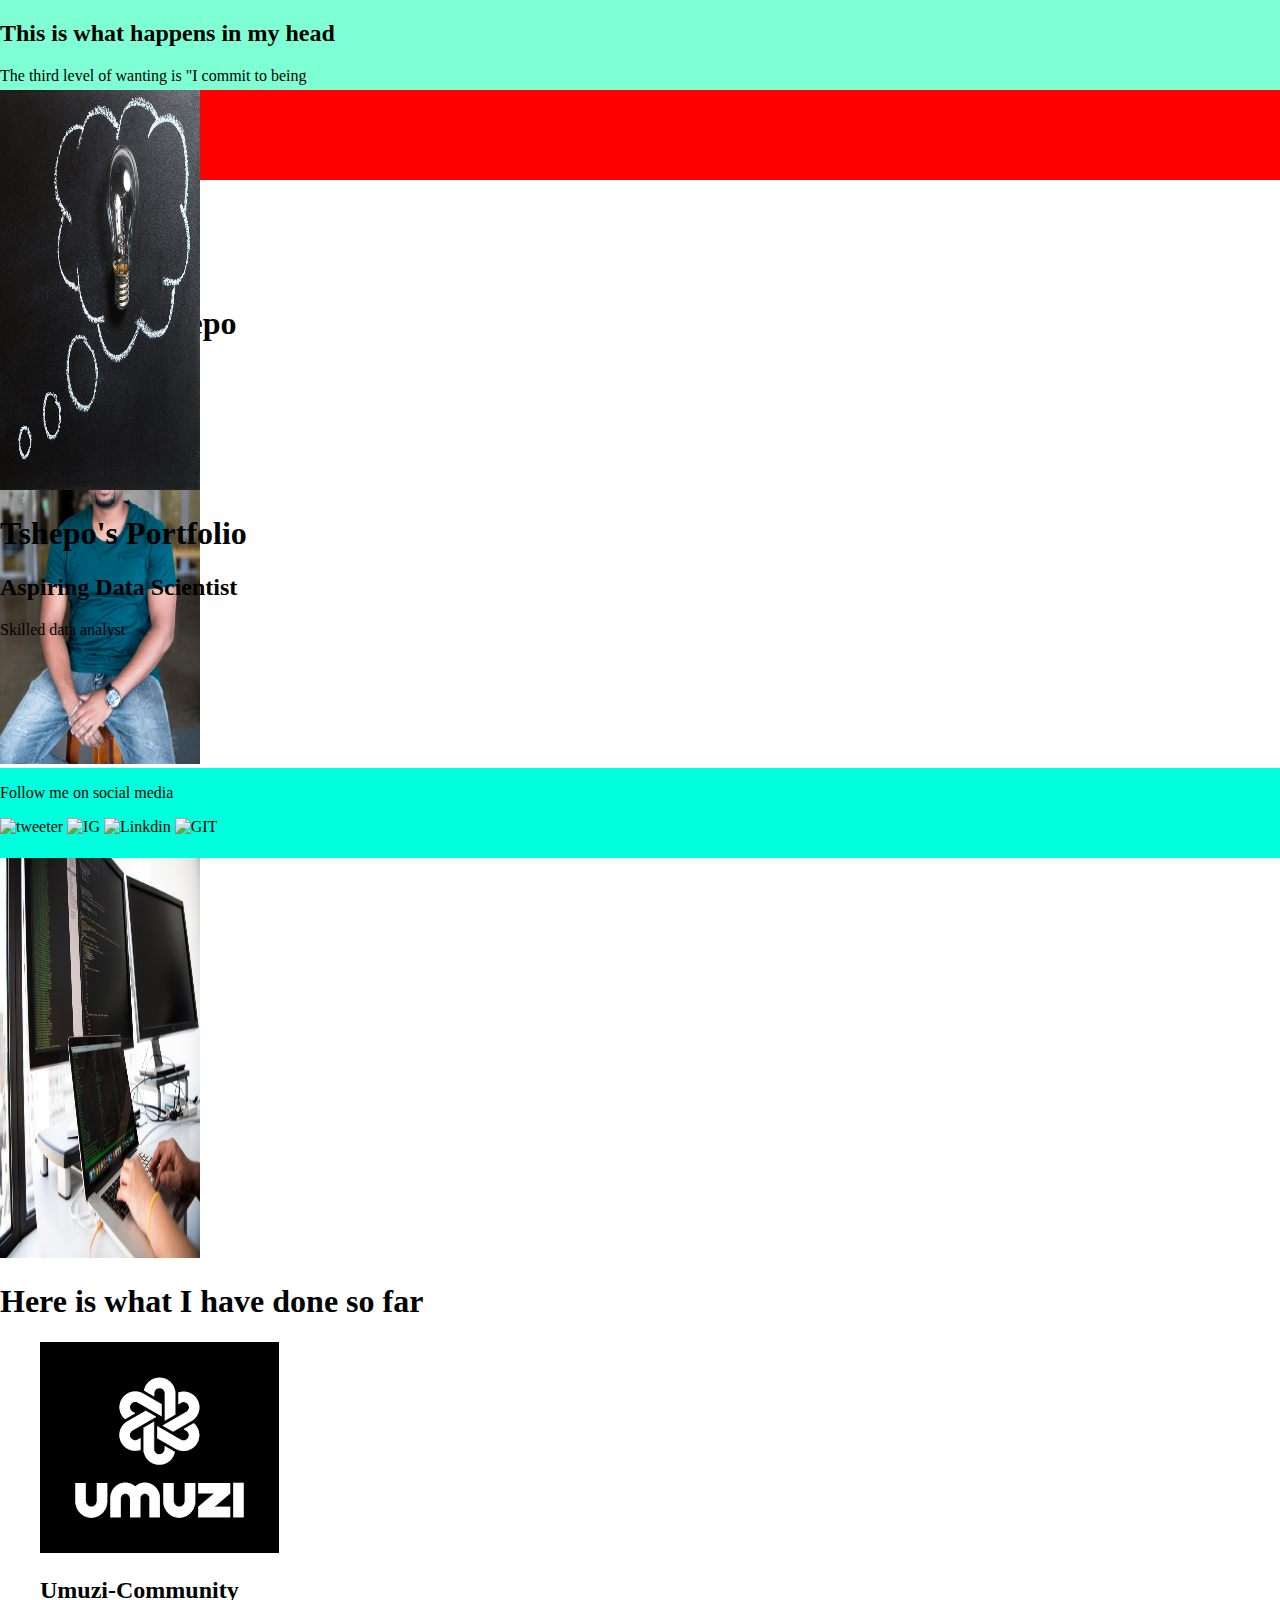
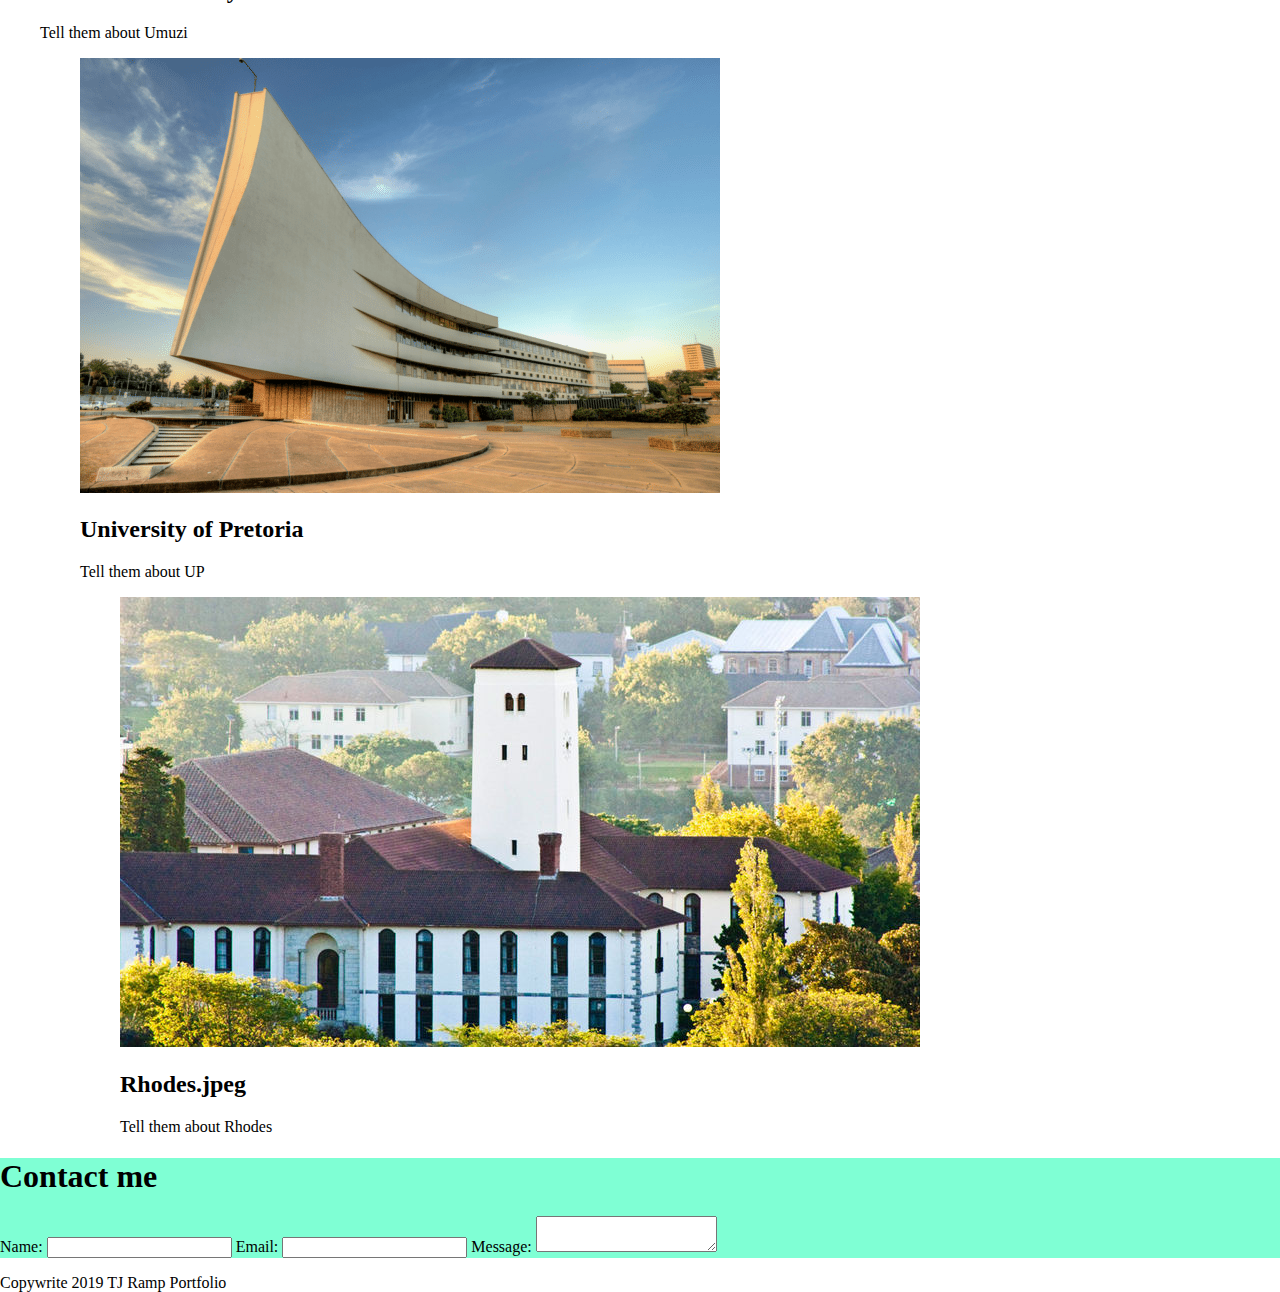
==== portfolio_TJ/index.html @ 8f6a7d2e "Add files via upload" ====
<!DOCTYPE html>
<html lang="en">
<head>
  <meta name="viewport" content="width=device-width, initial-scale=1.0">
  <meta charset="UTF-8">
  <meta name="viewport" content="width=device-width, initial-scale=1.0">
  <meta http-equiv="X-UA-Compatible" content="ie=edge">
  <title>Tshepo Portfolio</title>
  <link rel="stylesheet" href="scss/main.css">
</head>
<body>
   

    </div>  
    <aside>
         <nav>
            <ul>
                    <li><a href="ramp">Home</a></li>
                    <li><a href="tshepo-middle">News</a></li>
                    <li><a href="about.asp">Projects</a></li>
                    <li><a href="Contact.asp">Contact</a></li>
            </ul>
        </nav>

    </aside>
    <div class ="ramp">
        <h1><span> Hey, I am Tshepo</h1>
            <img src="img/TJRamp.JPG"alt="a person typing" width="200" height="400">
    </div>
  
        


    <section class="tshepo">
        <div class="tshepo-left"></div>
        <div class="tshepo-middle">
            <h2>This is what happens in my head</h2>
            <p>The third level of wanting is "I commit to being </p>
        </div>
    </section>
        <div class="tshepo-right">
            <img src="img/photography-of-person-typing-1181675.jpg" alt="a person typing" width="200" height="400">
        </div>
    <section class="about">
        <img class="about-image" src="img/analysis-blackboard-board-bubble-355952.jpg" alt="light bulb" width="200" height="400">
        <h1 class="about-title">Tshepo's Portfolio</h1>
        <h2 class="about-subtitle">Aspiring Data Scientist</h2>
        <div class="about-text">
            <p>Skilled data analyst</p>
            
    
    </section>


    <section class="portfolio">
        <div class="container">
            <h1>Here is what I have done so far</h1>
            <div class="portfoliio-items">
                <figure class="portfolio-item featured">
                    <img src="img/Umuzi.png">
                    <figcaption>
                        <h2 class="portfolio-title">Umuzi-Community</h2>
                        <p class="portfolio-desc"> Tell them about Umuzi </p>
                        <a href="https://www.umuzi.org/data" class="portfolio-link"></a>
                    </figcaption>
                <figure class="portfolio-item featured">
                    <img src="img/UP.png">
                    <figcaption>
                        <h2 class="portfolio-title">University of Pretoria</h2>
                        <p class="portfolio-desc"> Tell them about UP </p>
                        <a href="https://www.up.ac.za/" class="portfolio-link"></a>
                    </figcaption>
                <figure class="portfolio-item featured">
                    <img src="img/Rhodes.jpeg">
                    <figcaption>
                        <h2 class="portfolio-title">Rhodes.jpeg</h2>
                        <p class="portfolio-desc"> Tell them about Rhodes </p>
                        <a href="https://www.ru.ac.za/" class="portfolio-link"></a>
                    </figcaption>

                </figure>
            </div>
            <section class="contact">
                <h1>Contact me</h1>
                <form action="">
                    <label class="name">Name:
                        <input type="text" id="name">
                    </label>
                    <label class="email">Email:
                        <input type="text" id="email">
                    </label>

                    <label class="message">Message:
                        <textarea name="" id="message"></textarea>
                    
                    </label>

            </form>

        </section>



        </div>
    </section>
    <footer>
        <p>Follow me on social media</p>
        <div class="social-Icons">
            <img class="twitterimage" alt="tweeter">
            <img class="Instagram" alt="IG">
            <img class="Linkedin" alt="Linkdin">
            <img class="Github" alt="GIT">
        </div>
    </footer>
    <p class="copyright"> Copywrite 2019 TJ Ramp Portfolio</p>


    

 </body>
 </html>
---- portfolio_TJ/scss/main.css ----
body, html{
    height: 100vh
}
body{margin: 0;
        display: grid;
        grid-template-columns: auto 50% auto;
        grid-template-rows: 10% 10% auto auto 10%;
        grid-template-areas: 
    
        "header header"
        "section1 section2"
        "main main"
        "section3 section4"
        "footer footer"
   
}
header{
    grid-area: header;
    background-color: aqua;

}
section:nth-of-type(1){
    grid-area: section1;
    background-color: aquamarine;
}
section:nth-of-type(2){
    grid-area: section2;
    background-color: red;

}
main{
    grid-area: main1;
    background-color: rgb(0, 17, 255);
}
}
main{
    grid-area: main2;
    background-color: rgb(0, 195, 255);
}
}
main{
    grid-area: main3;
    background-color: rgb(89, 0, 255);
}
footer{
    grid-area: footer;
    background-color: rgb(0, 255, 221);
}
@media only screen and (min-width:760px){
    body{
         margin: 0;
    display: grid;
    grid-template-columns: 100%;
    grid-template-rows: repeat(auto, 5);
    grid-template-areas:
    "section1"
    "section2"
    "main"
    "section3"
    "footer"


}
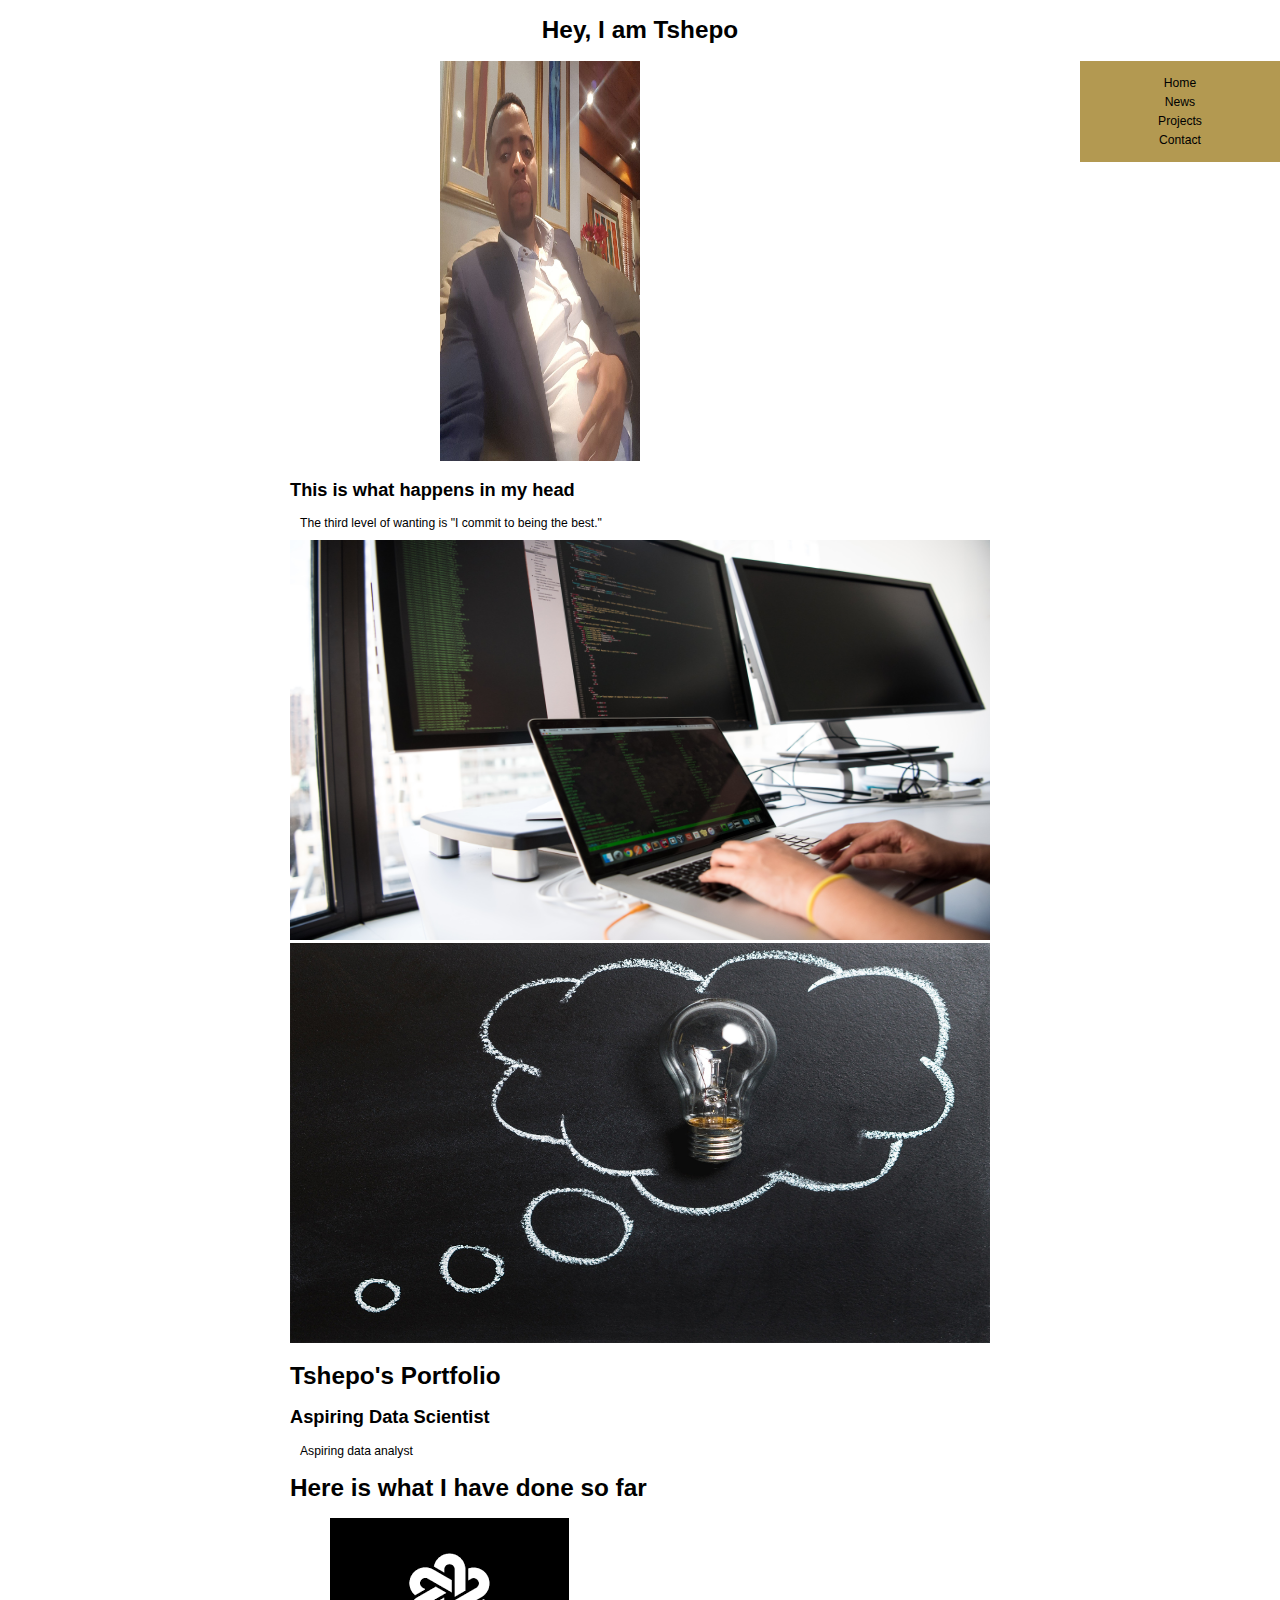
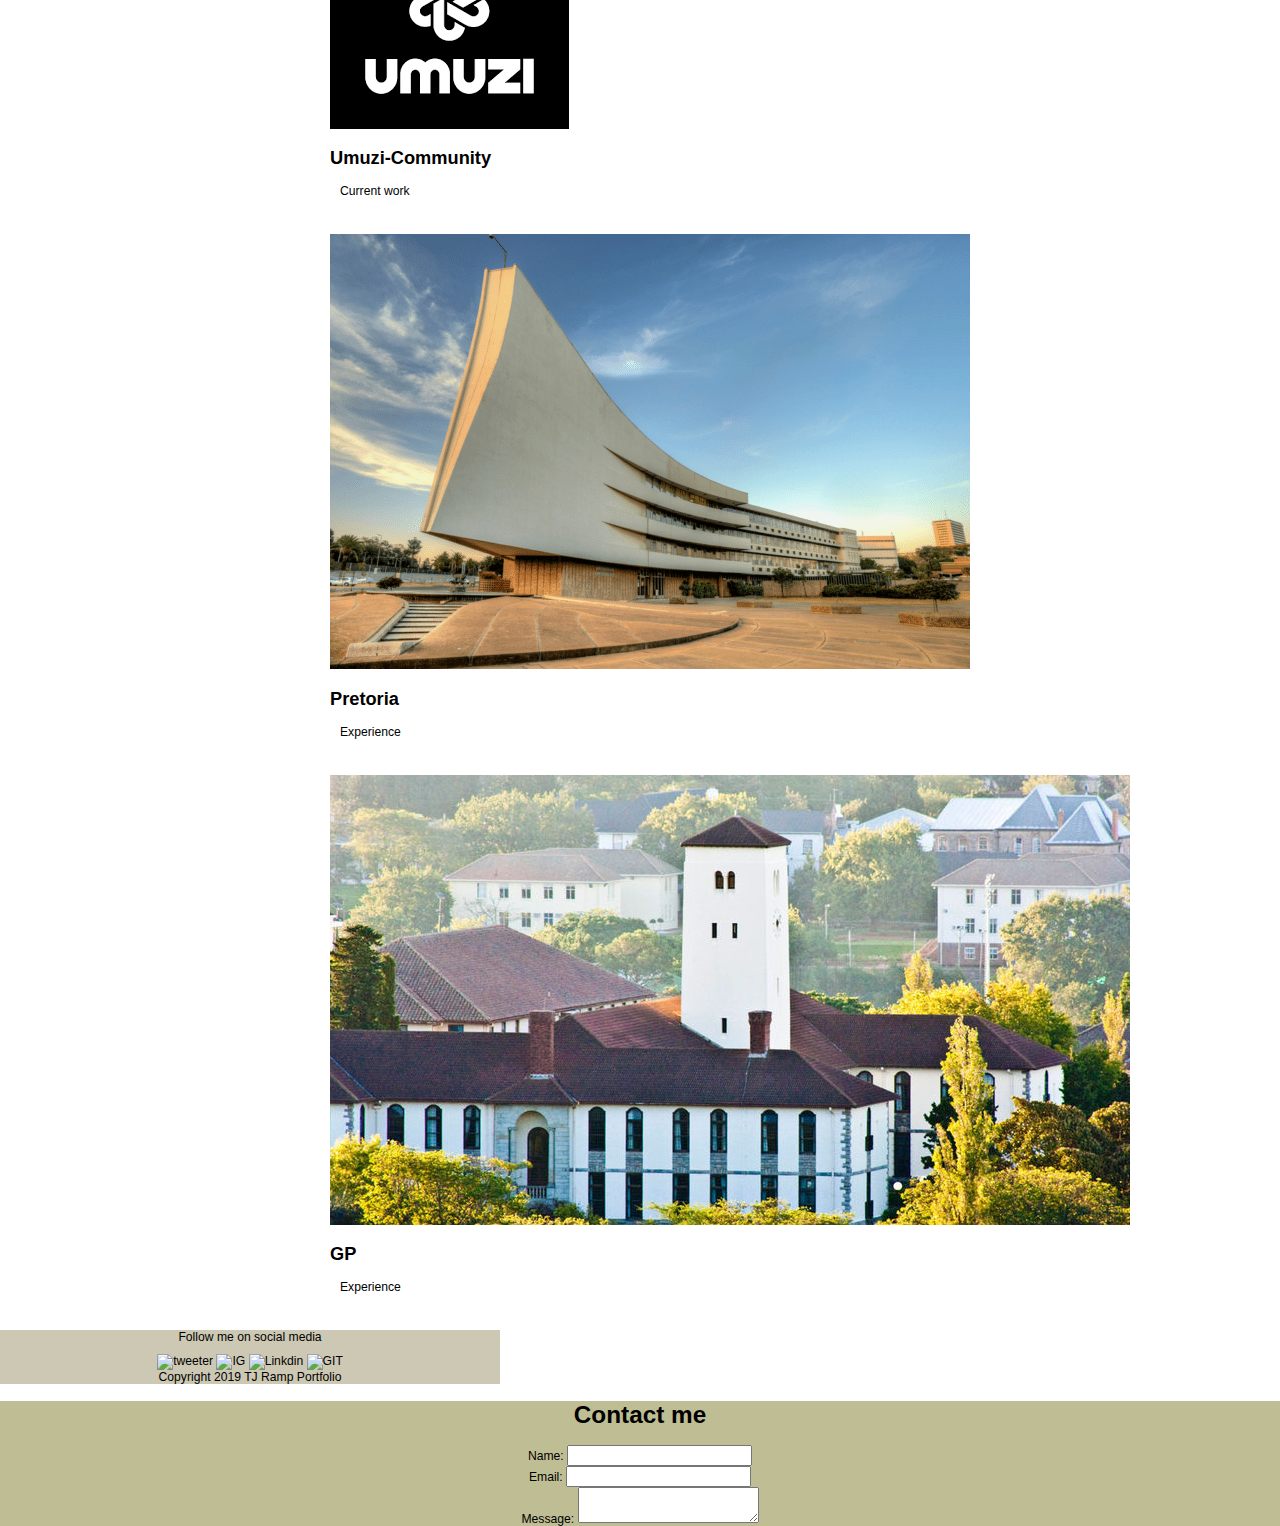
==== commit 275e345a: "Add files via upload" ====
--- a/portfolio_TJ/index.html
+++ b/portfolio_TJ/index.html
@@ -1,121 +1,160 @@
-<!DOCTYPE html>
-<html lang="en">
-<head>
-  <meta name="viewport" content="width=device-width, initial-scale=1.0">
-  <meta charset="UTF-8">
-  <meta name="viewport" content="width=device-width, initial-scale=1.0">
-  <meta http-equiv="X-UA-Compatible" content="ie=edge">
-  <title>Tshepo Portfolio</title>
-  <link rel="stylesheet" href="scss/main.css">
-</head>
-<body>
-   
-
-    </div>  
-    <aside>
-         <nav>
-            <ul>
-                    <li><a href="ramp">Home</a></li>
-                    <li><a href="tshepo-middle">News</a></li>
-                    <li><a href="about.asp">Projects</a></li>
-                    <li><a href="Contact.asp">Contact</a></li>
-            </ul>
-        </nav>
-
-    </aside>
-    <div class ="ramp">
-        <h1><span> Hey, I am Tshepo</h1>
-            <img src="img/TJRamp.JPG"alt="a person typing" width="200" height="400">
-    </div>
-  
-        
-
-
-    <section class="tshepo">
-        <div class="tshepo-left"></div>
-        <div class="tshepo-middle">
-            <h2>This is what happens in my head</h2>
-            <p>The third level of wanting is "I commit to being </p>
-        </div>
-    </section>
-        <div class="tshepo-right">
-            <img src="img/photography-of-person-typing-1181675.jpg" alt="a person typing" width="200" height="400">
-        </div>
-    <section class="about">
-        <img class="about-image" src="img/analysis-blackboard-board-bubble-355952.jpg" alt="light bulb" width="200" height="400">
-        <h1 class="about-title">Tshepo's Portfolio</h1>
-        <h2 class="about-subtitle">Aspiring Data Scientist</h2>
-        <div class="about-text">
-            <p>Skilled data analyst</p>
-            
-    
-    </section>
-
-
-    <section class="portfolio">
-        <div class="container">
-            <h1>Here is what I have done so far</h1>
-            <div class="portfoliio-items">
-                <figure class="portfolio-item featured">
-                    <img src="img/Umuzi.png">
-                    <figcaption>
-                        <h2 class="portfolio-title">Umuzi-Community</h2>
-                        <p class="portfolio-desc"> Tell them about Umuzi </p>
-                        <a href="https://www.umuzi.org/data" class="portfolio-link"></a>
-                    </figcaption>
-                <figure class="portfolio-item featured">
-                    <img src="img/UP.png">
-                    <figcaption>
-                        <h2 class="portfolio-title">University of Pretoria</h2>
-                        <p class="portfolio-desc"> Tell them about UP </p>
-                        <a href="https://www.up.ac.za/" class="portfolio-link"></a>
-                    </figcaption>
-                <figure class="portfolio-item featured">
-                    <img src="img/Rhodes.jpeg">
-                    <figcaption>
-                        <h2 class="portfolio-title">Rhodes.jpeg</h2>
-                        <p class="portfolio-desc"> Tell them about Rhodes </p>
-                        <a href="https://www.ru.ac.za/" class="portfolio-link"></a>
-                    </figcaption>
-
-                </figure>
-            </div>
-            <section class="contact">
-                <h1>Contact me</h1>
-                <form action="">
-                    <label class="name">Name:
-                        <input type="text" id="name">
-                    </label>
-                    <label class="email">Email:
-                        <input type="text" id="email">
-                    </label>
-
-                    <label class="message">Message:
-                        <textarea name="" id="message"></textarea>
-                    
-                    </label>
-
-            </form>
-
-        </section>
-
-
-
-        </div>
-    </section>
-    <footer>
-        <p>Follow me on social media</p>
-        <div class="social-Icons">
-            <img class="twitterimage" alt="tweeter">
-            <img class="Instagram" alt="IG">
-            <img class="Linkedin" alt="Linkdin">
-            <img class="Github" alt="GIT">
-        </div>
-    </footer>
-    <p class="copyright"> Copywrite 2019 TJ Ramp Portfolio</p>
-
-
-    
-
- </body>
- </html>+<!DOCTYPE html>
+<html lang="en">
+
+  
+<head>
+  <div id="header">
+  
+
+  <meta name="viewport" content="width=device-width, initial-scale=1.0">
+  <meta charset="UTF-8">
+  <meta name="viewport" content="width=device-width, initial-scale=1.0">
+  <meta http-equiv="X-UA-Compatible" content="ie=edge">
+  <title>Tshepo Portfolio</title>
+  <link rel="stylesheet" href="styles.css">
+  </div>
+</head>
+
+<body>
+
+<div class ="ramp">
+    <h1><span> Hey, I am Tshepo</h1>
+      <div id="navigation">  
+        
+        
+          <nav>
+              <ul>
+                      <li><a href="header">Home</a></li>
+                      <li><a href="tshepo-middle">News</a></li>
+                      <li><a href="about">Projects</a></li>
+                      <li><a href="contact">Contact</a></li>
+              </ul>
+            </nav>
+      </div>
+    <img src="TJRampp.jpg"alt="T" width="200" height="400">
+</div>
+  
+<div id="container">
+<div id="header"></div>
+  <div id="wrapper">
+    <div id="content">
+      <main>
+        
+        </div>
+
+        
+       
+    
+            
+
+      <section id="content">
+        <section class="tshepo">
+            
+            <div class="tshepo-middle">
+                <h2>This is what happens in my head</h2>
+                <p>The third level of wanting is "I commit to being the best." </p>
+            </div>
+        </section>
+            <div class="tshepo-right">
+                <img src="img/photography-of-person-typing-1181675.jpg" alt="" width=100% height="400">
+            </div>
+        <section class="about">
+            <img class="about-image" src="img/analysis-blackboard-board-bubble-355952.jpg" alt=""" width=100% height="400">
+            <h1 class="about-title">Tshepo's Portfolio</h1>
+            <h2 class="about-subtitle">Aspiring Data Scientist</h2>
+            <div class="about-text">
+                <p>Aspiring data analyst</p>
+                
+        
+        </section>
+      </section>
+
+
+        <section class="portfolio">
+            <div class="container">
+                <h1>Here is what I have done so far</h1>
+                <div class="portfoliio-items">
+                    <figure class="portfolio-item featured">
+                        <img src="img/Umuzi.png">
+                        <figcaption>
+                            <h2 class="portfolio-title">Umuzi-Community</h2>
+                            <p class="portfolio-desc"> Current work </p>
+                            <a href="https://www.umuzi.org/data" class="portfolio-link"></a>
+                        </figcaption>
+                    </figure>
+                </div>
+                <div>
+                    <figure class="portfolio-item featured">
+                        <img src="img/UP.png">
+                        <figcaption>
+                            <h2 class="portfolio-title">Pretoria</h2>
+                            <p class="portfolio-desc"> Experience </p>
+                            <a href="https://www.up.ac.za/" class="portfolio-link"></a>
+                        </figcaption>
+                </div>
+                <div>
+                    <figure class="portfolio-item featured">
+                        <img src="img/Rhodes.jpeg">
+                        <figcaption>
+                            <h2 class="portfolio-title">GP</h2>
+                            <p class="portfolio-desc"> Experience</p>
+                            <a href="https://www.ru.ac.za/" class="portfolio-link"></a>
+                        </figcaption>
+                </div>
+
+                    </figure>
+                </div>
+                
+        </section>
+        
+        
+    </main>
+    </div>
+  </div>
+ 
+  <div id="extra">
+      <p>Follow me on social media</p>
+      <div class="social-Icons">
+        <img class="twitterimage" alt="tweeter">
+        <img class="Instagram" alt="IG">
+        <img class="Linkedin" alt="Linkdin">
+        <img class="Github" alt="GIT">
+      </div>
+
+    <p class="copyright"> Copyright 2019 TJ Ramp Portfolio</p>
+  </div>
+  <div id="footer">
+      
+        <footer>
+          <div>
+               <section class="contact">
+                   <h1>Contact me</h1>
+
+                   <form action="">
+                     <div>  
+                        <label class="name">Name:
+                          <input type="text" id="name">
+                        </label>
+                      </div>
+                     <div>
+                        <label class="email">Email:
+                          <input type="text" id="email">
+                        </label></div>
+                       
+                     <div>
+                       <label class="message">Message:
+                           <textarea name="" id="message"></textarea>
+                       
+                       </label>
+                    </div>
+   
+                   </form>
+   
+               </section>
+   
+          </div>
+        </footer>
+  </div>
+</div>
+</body>
+</html>
--- a/portfolio_TJ/styles.css
+++ b/portfolio_TJ/styles.css
@@ -0,0 +1,27 @@
+html,body{margin:0;padding:0}
+
+body{font: 76% arial,sans-serif;text-align:center}
+
+p{margin:0 10px 10px}
+
+a{padding:5px; text-decoration:none; color:#000000;}
+
+div#header{background-color:rgb(78, 179, 153);}
+div#header h1{height:80px;line-height:80px;margin:0;padding-left:10px;}
+
+div#container{text-align:left}
+div#content p{line-height:1.4}
+div#navigation{background:rgb(179, 153, 81);}
+div#navigation ul{margin:15px 0; padding:0; list-style-type:none;}
+
+div#navigation li{margin-bottom:5px;}
+div#extra{background:#CCC8B3;}
+div#footer{background:#BFBD93;}
+div#footer p{margin:0;padding:5px 10px}
+
+div#container{width:700px;margin:0 auto}
+
+div#content{float:left;width:500px}
+div#navigation{float:right;width:200px}
+div#extra{float:center;width:500px}
+div#footer{clear:both;width:100%}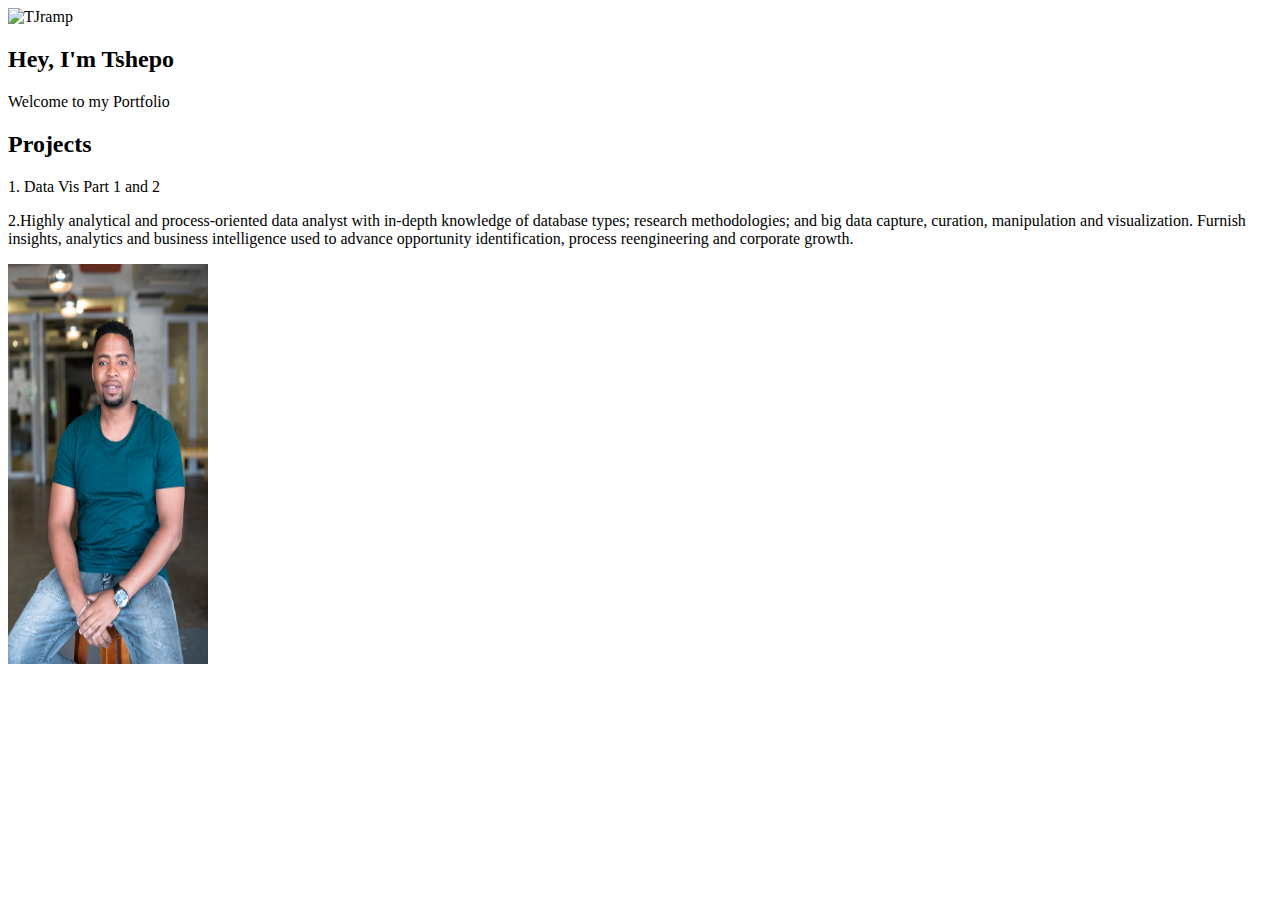
==== commit 31bcf388: "Update index.html" ====
--- a/portfolio_TJ/index.html
+++ b/portfolio_TJ/index.html
@@ -1,160 +1,26 @@
-<!DOCTYPE html>
+<!DOCTYPE html></body>
 <html lang="en">
-
-  
 <head>
-  <div id="header">
-  
-
   <meta name="viewport" content="width=device-width, initial-scale=1.0">
   <meta charset="UTF-8">
   <meta name="viewport" content="width=device-width, initial-scale=1.0">
   <meta http-equiv="X-UA-Compatible" content="ie=edge">
   <title>Tshepo Portfolio</title>
-  <link rel="stylesheet" href="styles.css">
-  </div>
+  <link rel="stylesheet" href="style.css">
 </head>
-
 <body>
-
-<div class ="ramp">
-    <h1><span> Hey, I am Tshepo</h1>
-      <div id="navigation">  
-        
-        
-          <nav>
-              <ul>
-                      <li><a href="header">Home</a></li>
-                      <li><a href="tshepo-middle">News</a></li>
-                      <li><a href="about">Projects</a></li>
-                      <li><a href="contact">Contact</a></li>
-              </ul>
-            </nav>
-      </div>
-    <img src="TJRampp.jpg"alt="T" width="200" height="400">
-</div>
-  
-<div id="container">
-<div id="header"></div>
-  <div id="wrapper">
-    <div id="content">
-      <main>
-        
-        </div>
+    <img class="img-banner" src="img/banner.png" alt="TJramp" width= 100%>
+    <div class ="wrapper"> 
+        <article class="img-info">
+            <h2>Hey, I'm Tshepo</h2>
+            <p>Welcome to my Portfolio</p>
+            <h2>Projects</h2>
+            <p>1. Data Vis Part 1 and 2</p>
+            <p>2.Highly analytical and process-oriented data analyst with in-depth knowledge of database types; research methodologies; and big data capture, curation, manipulation and visualization. Furnish insights, analytics and business intelligence used to advance opportunity identification, process reengineering and corporate growth.</p>
+            
+        </article> 
 
         
-       
-    
-            
-
-      <section id="content">
-        <section class="tshepo">
-            
-            <div class="tshepo-middle">
-                <h2>This is what happens in my head</h2>
-                <p>The third level of wanting is "I commit to being the best." </p>
-            </div>
-        </section>
-            <div class="tshepo-right">
-                <img src="img/photography-of-person-typing-1181675.jpg" alt="" width=100% height="400">
-            </div>
-        <section class="about">
-            <img class="about-image" src="img/analysis-blackboard-board-bubble-355952.jpg" alt=""" width=100% height="400">
-            <h1 class="about-title">Tshepo's Portfolio</h1>
-            <h2 class="about-subtitle">Aspiring Data Scientist</h2>
-            <div class="about-text">
-                <p>Aspiring data analyst</p>
-                
-        
-        </section>
-      </section>
-
-
-        <section class="portfolio">
-            <div class="container">
-                <h1>Here is what I have done so far</h1>
-                <div class="portfoliio-items">
-                    <figure class="portfolio-item featured">
-                        <img src="img/Umuzi.png">
-                        <figcaption>
-                            <h2 class="portfolio-title">Umuzi-Community</h2>
-                            <p class="portfolio-desc"> Current work </p>
-                            <a href="https://www.umuzi.org/data" class="portfolio-link"></a>
-                        </figcaption>
-                    </figure>
-                </div>
-                <div>
-                    <figure class="portfolio-item featured">
-                        <img src="img/UP.png">
-                        <figcaption>
-                            <h2 class="portfolio-title">Pretoria</h2>
-                            <p class="portfolio-desc"> Experience </p>
-                            <a href="https://www.up.ac.za/" class="portfolio-link"></a>
-                        </figcaption>
-                </div>
-                <div>
-                    <figure class="portfolio-item featured">
-                        <img src="img/Rhodes.jpeg">
-                        <figcaption>
-                            <h2 class="portfolio-title">GP</h2>
-                            <p class="portfolio-desc"> Experience</p>
-                            <a href="https://www.ru.ac.za/" class="portfolio-link"></a>
-                        </figcaption>
-                </div>
-
-                    </figure>
-                </div>
-                
-        </section>
-        
-        
-    </main>
-    </div>
-  </div>
- 
-  <div id="extra">
-      <p>Follow me on social media</p>
-      <div class="social-Icons">
-        <img class="twitterimage" alt="tweeter">
-        <img class="Instagram" alt="IG">
-        <img class="Linkedin" alt="Linkdin">
-        <img class="Github" alt="GIT">
-      </div>
-
-    <p class="copyright"> Copyright 2019 TJ Ramp Portfolio</p>
-  </div>
-  <div id="footer">
-      
-        <footer>
-          <div>
-               <section class="contact">
-                   <h1>Contact me</h1>
-
-                   <form action="">
-                     <div>  
-                        <label class="name">Name:
-                          <input type="text" id="name">
-                        </label>
-                      </div>
-                     <div>
-                        <label class="email">Email:
-                          <input type="text" id="email">
-                        </label></div>
-                       
-                     <div>
-                       <label class="message">Message:
-                           <textarea name="" id="message"></textarea>
-                       
-                       </label>
-                    </div>
-   
-                   </form>
-   
-               </section>
-   
-          </div>
-        </footer>
-  </div>
-</div>
-</body>
+        <img class = "img-TJRamp" src="img/TJRamp.JPG" alt="TJRamp"width="200" height="400">
+    </body>
 </html>
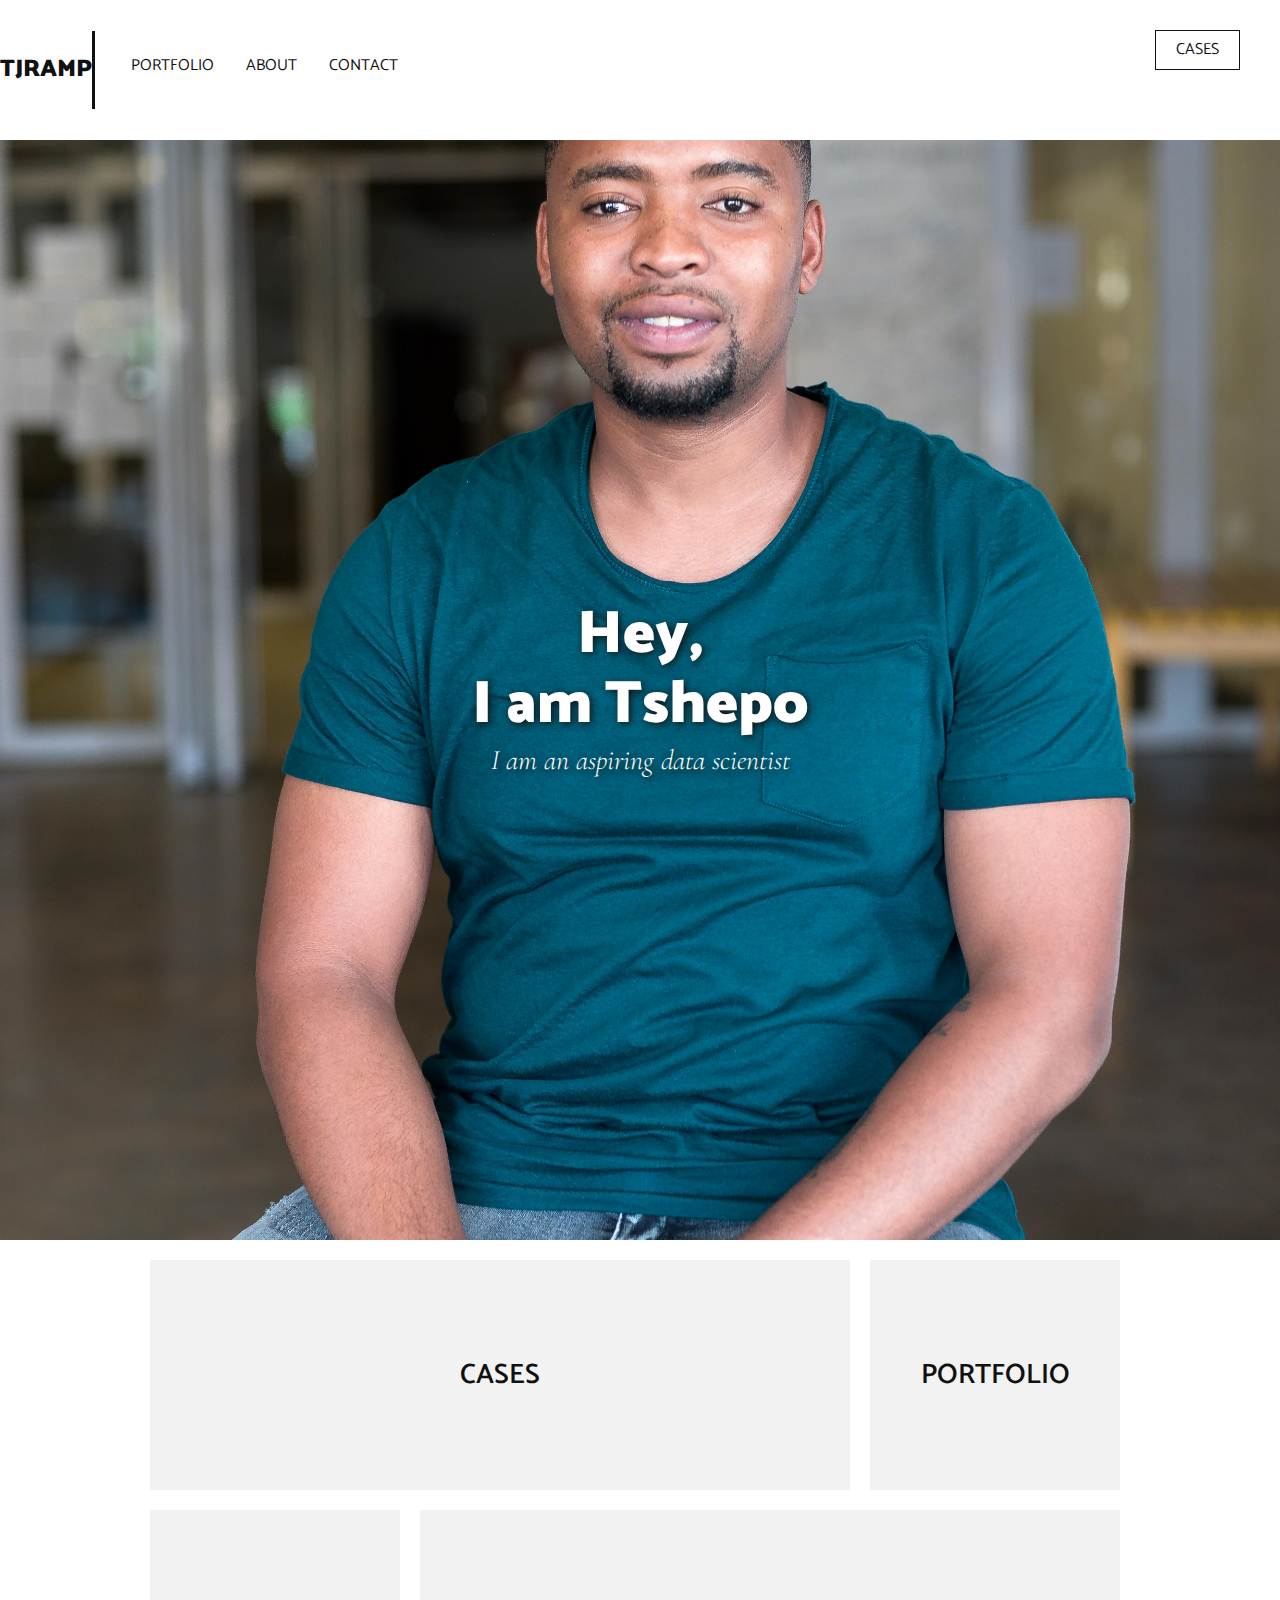
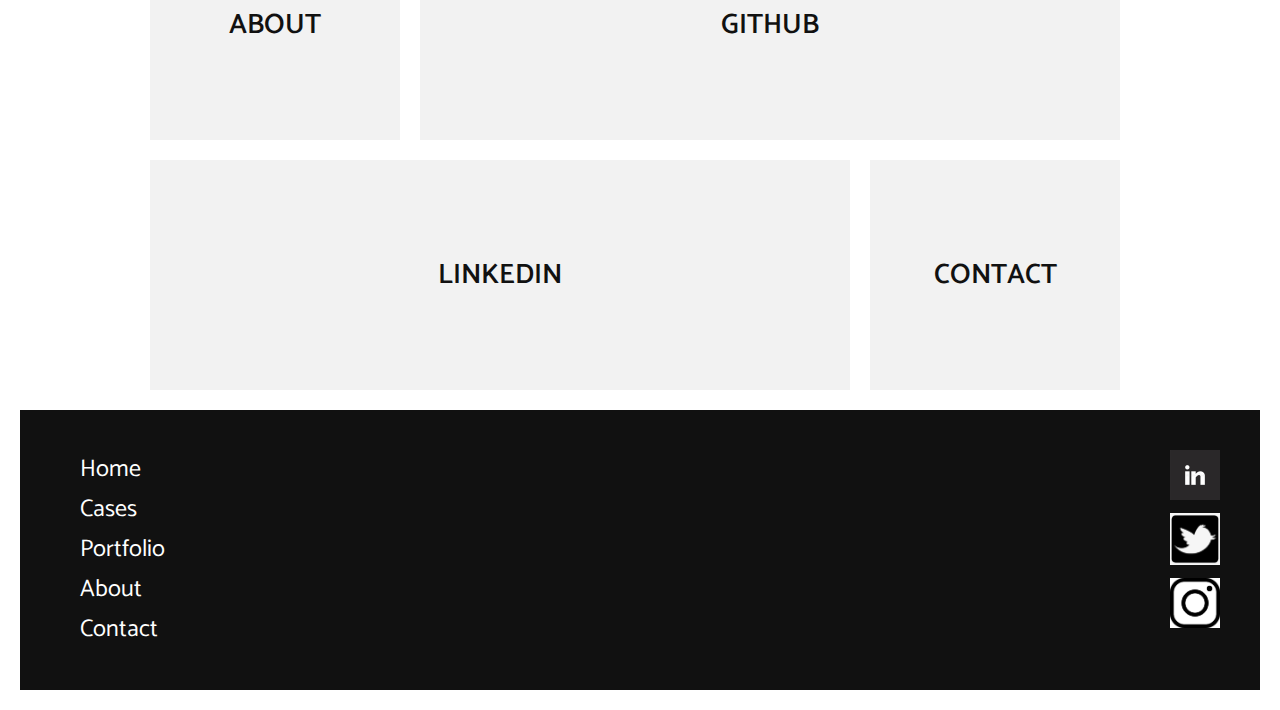
==== commit 5e16673d: "Responsive Portfolio Website using HTML and CSS" ====
--- a/portfolio_TJ/index.html
+++ b/portfolio_TJ/index.html
@@ -1,26 +1,106 @@
-<!DOCTYPE html></body>
-<html lang="en">
-<head>
-  <meta name="viewport" content="width=device-width, initial-scale=1.0">
-  <meta charset="UTF-8">
-  <meta name="viewport" content="width=device-width, initial-scale=1.0">
-  <meta http-equiv="X-UA-Compatible" content="ie=edge">
-  <title>Tshepo Portfolio</title>
-  <link rel="stylesheet" href="style.css">
-</head>
-<body>
-    <img class="img-banner" src="img/banner.png" alt="TJramp" width= 100%>
-    <div class ="wrapper"> 
-        <article class="img-info">
-            <h2>Hey, I'm Tshepo</h2>
-            <p>Welcome to my Portfolio</p>
-            <h2>Projects</h2>
-            <p>1. Data Vis Part 1 and 2</p>
-            <p>2.Highly analytical and process-oriented data analyst with in-depth knowledge of database types; research methodologies; and big data capture, curation, manipulation and visualization. Furnish insights, analytics and business intelligence used to advance opportunity identification, process reengineering and corporate growth.</p>
-            
-        </article> 
-
-        
-        <img class = "img-TJRamp" src="img/TJRamp.JPG" alt="TJRamp"width="200" height="400">
-    </body>
-</html>
+<!DOCTYPE html>
+<html lang="en">
+    <head>
+        <meta name="viewport" content="width=device-width, initial-scale=1.0">
+        <meta charset="UTF-8">
+        <meta name="viewport" content="width=device-width, initial-scale=1.0">
+        <meta http-equiv="X-UA-Compatible" content="ie=edge">
+        <title>Tshepo Portfolio</title>
+        <link
+        href="https://fonts.googleapis.com/css?family=Catamaran:100,200,300,400,500,600,700,800,900|Cormorant+Garamond::300,300i,400,400i,500,500i,600,600i,700,700i" rel="stylesheet">
+        <link rel="stylesheet" href="style.css">
+    </head>
+    <body>
+        <header>
+            <a href="index.html" class="header-brand">TJRAMP </a>
+        <nav>
+            <ul>
+                <li><a href="portfolio.html">Portfolio</a></li>
+                <li><a href="#about.html">About</a></li>
+                <li><a href="contact.html">Contact</a></li>
+            </ul>
+            <a href="cases.html"class="header-cases">Cases</a>
+        </nav>
+    </header>
+    <main>
+        <section class="index-banner">
+            <div class="vertical-center">
+                <h2>
+                    Hey, <br>I am Tshepo
+                </h2>
+                <h1>
+                    I am an aspiring data scientist
+                </h1>
+            </div>
+        </section>
+        <div class="wrapper">
+            <section class="index-links">
+                <a href="cases.html">
+                    <div class="index-boxlink-rectangle">
+                        <h3>Cases</h3>
+                    </div>
+                </a>
+                <a href="#">
+                    <div class="index-boxlink-square">
+                            <h3>Portfolio</h3>
+                    </div>
+                </a>
+                <a href="#">
+                    <div class="index-boxlink-square">
+                        <h3>About</h3>
+                    </div>
+                </a>
+                <a href="#">
+            
+                    <div class="index-boxlink-rectangle">
+                            <h3>GitHub</h3>
+                    </div>
+                </a>
+                <a href="#">
+                    <div class="index-boxlink-rectangle">   
+                            <h3>LinkedIn</h3>
+                    </div>
+                </a>
+                <a href="#">
+                    <div class="index-boxlink-square">
+                            <h3>Contact</h3>
+                    </div>
+                </a>
+            </section>
+        </div>
+        
+        
+    </main>
+    <div class="wrapper"></div>
+    <footer>
+            <ul class="footer-links-main">
+                    <li><a href="p.html">Home</a></li>
+                    <li><a href="#about.html">Cases</a></li>
+                    <li><a href="#about.html">Portfolio</a></li>
+                    <li><a href="#about.html">About</a></li>
+                    <li><a href="contact.html">Contact</a></li>
+
+            </ul> 
+            <ul class="footer-links-cases">
+                    <li><p>Latest Cases</p></li>
+                    <li>Life as a bacheor</li>
+                    <li>From an academic to a coder</li>
+                    <li>A balance between work, fun and love</li>
+            </ul> 
+            <div class="footer-sm">
+                <a href="https://www.linkedin.com">
+                    <img src="img/linked.jpg" alt="Linkedin-icon">
+                </a>
+                <a href="https://www.twitter.com">   
+                    <img src="img/twitter.png" alt="twitter-icon">
+                </a> 
+                <a href="https://www.instagram.com/tjay_ramp/?hl=en">  
+                    <img src="img/instagram.png" alt="Instagram-icon">
+                </a>
+            </div>
+        </footer>
+    </div>
+        
+    </body>
+</html>
+    --- a/portfolio_TJ/style.css
+++ b/portfolio_TJ/style.css
@@ -0,0 +1,330 @@
+/* 
+html5doctor.com Reset Stylesheet
+v1.6.1
+Last Updated: 2010-09-17
+Author: Richard Clark - http://richclarkdesign.com 
+Twitter: @rich_clark
+*/
+
+html, body, div, span, object, iframe,
+h1, h2, h3, h4, h5, h6, p, blockquote, pre,
+abbr, address, cite, code,
+del, dfn, em, img, ins, kbd, q, samp,
+small, strong, sub, sup, var,
+b, i,
+dl, dt, dd, ol, ul, li,
+fieldset, form, label, legend,
+table, caption, tbody, tfoot, thead, tr, th, td,
+article, aside, canvas, details, figcaption, figure, 
+footer, header, hgroup, menu, nav, section, summary,
+time, mark, audio, video {
+    margin:0;
+    padding:0;
+    border:0;
+    outline:0;
+    font-size:100%;
+    vertical-align:baseline;
+    background:transparent;
+}
+
+body {
+    line-height:1;
+}
+
+article,aside,details,figcaption,figure,
+footer,header,hgroup,menu,nav,section { 
+    display:block;
+}
+
+nav ul {
+    list-style:none;
+}
+
+blockquote, q {
+    quotes:none;
+}
+
+blockquote:before, blockquote:after,
+q:before, q:after {
+    content:'';
+    content:none;
+}
+
+a {
+    margin:0;
+    padding:0;
+    font-size:100%;
+    vertical-align:baseline;
+    background:transparent;
+}
+
+/* change colours to suit your needs */
+ins {
+    background-color:#ff9;
+    color:#000;
+    text-decoration:none;
+}
+
+/* change colours to suit your needs */
+mark {
+    background-color:#ff9;
+    color:#000; 
+    font-style:italic;
+    font-weight:bold;
+}
+
+del {
+    text-decoration: line-through;
+}
+
+abbr[title], dfn[title] {
+    border-bottom:1px dotted;
+    cursor:help;
+}
+
+table {
+    border-collapse:collapse;
+    border-spacing:0;
+}
+
+/* change border colour to suit your needs */
+hr {
+    display:block;
+    height:1px;
+    border:0;   
+    border-top:1px solid #cccccc;
+    margin:1em 0;
+    padding:0;
+}
+
+input, select {
+    vertical-align:middle;
+}
+
+* {
+    text-decoration: none;
+}
+
+   
+
+header{
+    background-color: #fff;
+    width:100%;
+    height: 100px;
+}
+header .header-brand{
+    font-family: Catamaran;
+    font-size:  24px;
+    font-weight: 900;
+    color:   #111;
+    text-transform: uppercase;
+    display: block;
+    margin: 0 auto;
+    text-align: center;
+    padding: 20px 0;
+
+}
+header nav ul{
+    display: block;
+    margin: 0 auto;
+    width:fit-content;
+
+}
+header nav ul li{
+display:inline-block;
+float: left;
+list-style: none;
+padding: 16px;
+
+}
+header nav ul a{
+    font-family: Catamaran;
+    font-size:  16px;
+    color:   #111;
+    text-transform: uppercase;
+}
+header .header-cases{
+    display:none;
+
+
+}
+@media only screen and (min-width:1000px){
+    header .header-brand{
+        margin: 31px  0;
+        text-align: left;
+        line-height: 38px; 
+        padding: 0px 20 0px 40px;
+        border-right:3px solid #111;
+        float:left;
+    }
+    header nav ul{
+        margin: 20px 0px 0px 20px;
+        float: left;
+    }
+    header nav ul a{
+        line-height: 60px;
+    }
+    header .header-cases{
+        display:block;
+        font-family: Catamaran;
+        font-size:  16px;
+        color:   #111;
+        text-transform: uppercase;
+        line-height: 38px;
+        border: 1px solid #111;
+        float: right;
+        margin-right: 40px;
+        margin-top: 30px;
+        padding: 0 20px;
+
+    }
+}
+    
+    
+
+/*Index*/
+.index-banner{
+    width: 100%;
+    height: calc(100vh - 100px);
+    background-image: url('img/TJRamp.JPG');
+    background-repeat: no-repeat;
+    background-position: center;
+    background-size: cover;
+    display: table;
+}
+.vertical-center{
+    display: table-cell;
+    vertical-align: middle;
+
+}
+.index-banner h2{
+    font-family: Catamaran;
+    font-size: 60px;
+    font-weight: 900;
+    line-height: 70px;
+    color:   #fff;
+    text-align: center;
+    text-shadow: 2px 2px 8px #111;
+}
+.index-banner h1{
+    font-family: Cormorant Garamond;
+    font-size: 28px;
+    font-weight: 100;
+    font-style: italic;
+    line-height: 40px;
+    color:   #fff;
+    text-align: center;
+    text-shadow: 2px 2px 8px #111;
+}
+
+
+.index-links div{
+    margin:16px 16px 0;
+    width:calc(100%-32px);
+    height:100px;
+    background-color: #f2f2f2;
+}
+.index-links div h3{
+    font-family: Catamaran;
+    font-size: 28px;
+    font-weight: 600;
+    line-height: 100px;
+    color:   #111;
+    text-align: center;
+    text-transform: uppercase;
+
+}
+
+@media only screen and (min-width:1000px){
+    .wrapper{
+        width:1000px;
+        margin:0 auto;
+    }
+    .index-banner{
+        height: 1100px;
+    }
+
+    .index-banner h1{
+        display: block;
+        width: 560px;
+        margin: 0 auto;
+    }
+    .index-links {
+        
+        overflow: hidden;
+    }
+   
+    .index-links div{
+        margin:20px 10px 0;
+        height:230px;
+        background-color: #f2f2f2;
+        float:left;
+    } 
+    .index-boxlink-square{
+        width:calc(25%) !important;
+
+    }
+    .index-boxlink-rectangle{
+        width:calc(70%) !important;
+        float: right;
+    }   
+    .index-links div h3{
+            
+        line-height: 230px;    
+    }
+}
+
+/*footer*/
+footer{
+    width:calc(100%-80px);
+    padding:40px 40px;
+    margin: 20px;
+    background-color: #111;
+    overflow: hidden;
+}    
+
+footer ul{
+    width:fit-content;
+    float:left;
+    padding-left: 20px;
+}
+footer ul li{
+    display:block;
+    list-style: none;
+    
+}
+footer ul li a{
+    font-family: Catamaran;
+    font-size:  24px;
+    color:   #fff;
+    line-height: 40px;
+}
+.footer-links-cases{
+    display: none;
+    color:#fff;
+}
+
+.footer-sm{
+    width:50px;
+    float:right;
+}
+.footer-sm img{
+    width: 100%;
+    margin-bottom: 10px;
+}
+@media only screen and(min-width:1000px){
+    .footer-links-cases{
+        display: block;
+        color: #cccccc;
+    }
+    footer ul{
+        padding-right: 30px;
+    }
+    footer ul li p{
+        font-family: Catamaran;
+        font-size: 24px;
+        line-height: 40px;
+        color:   #fff;
+        text-transform: uppercase;
+    }
+}
